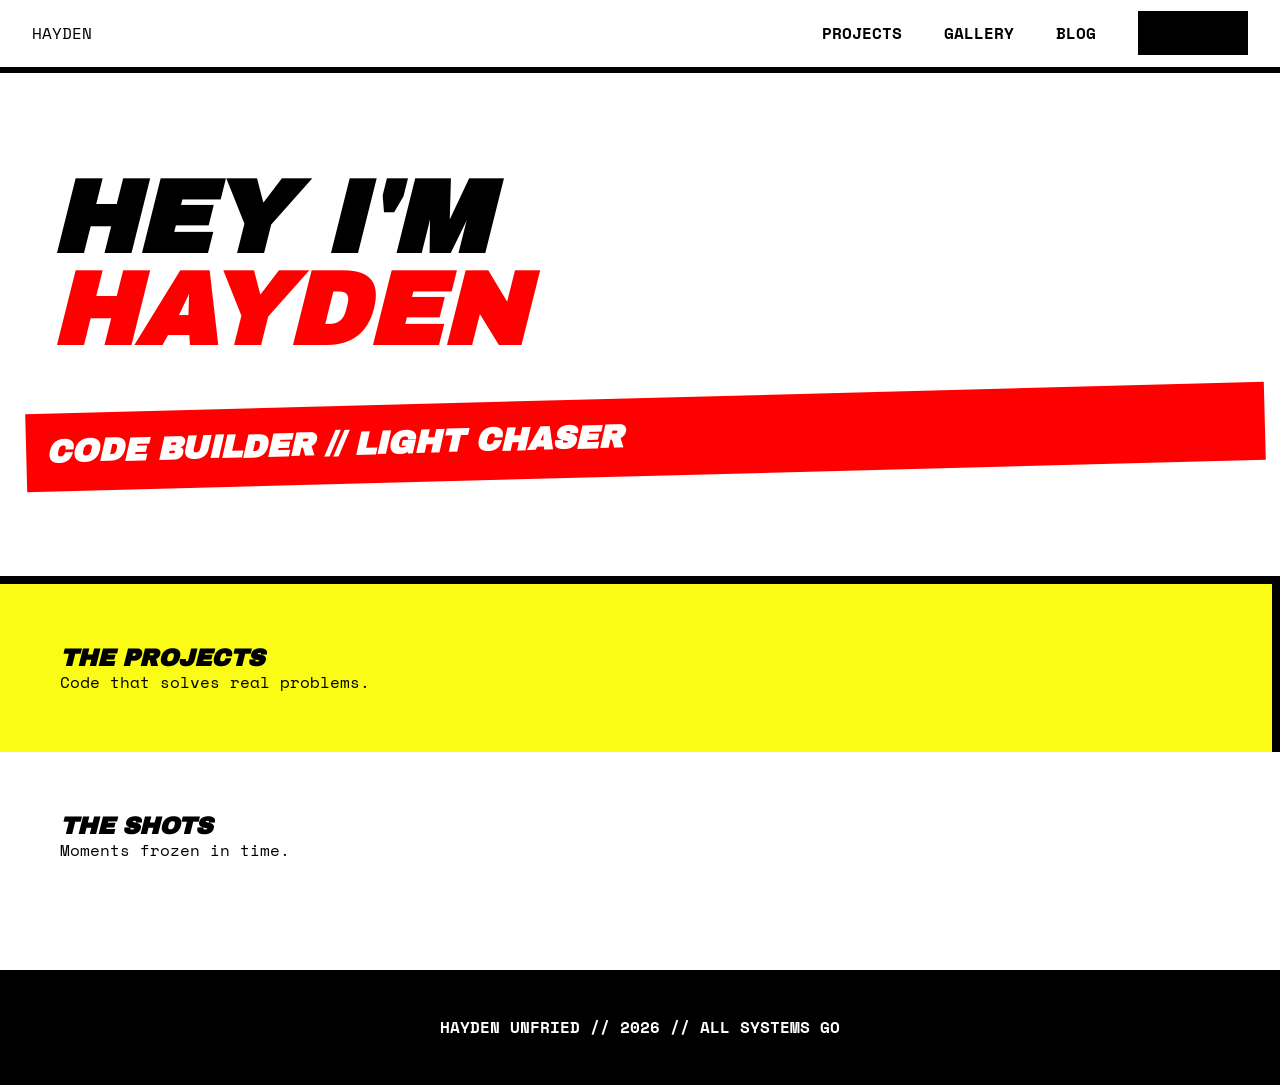
==== index.html @ a91b29b8 "Create index.html" ====
<!DOCTYPE html>
<html lang="en">
<head>
    <meta charset="UTF-8">
    <title>HAYDEN UNFRIED | HOME</title>
    <link rel="stylesheet" href="style.css">
</head>
<body>
    <nav class="nav-bar">
        <div class="logo">HAYDEN</div>
        <div class="nav-links">
            <a href="projects.html">Projects</a>
            <a href="gallery.html">Gallery</a>
            <a href="blog.html">Blog</a>
            <a href="contact.html" class="btn-black">Contact</a>
        </div>
    </nav>

    <header style="padding: 100px 50px; border-bottom: 8px solid black;">
        <h1 style="font-size: 8vw; line-height: 0.9;">HEY I'M <br><span style="color: var(--red);">HAYDEN</span></h1>
        <div class="tilt-bar" style="margin-top: 40px; background: var(--red);">
            <h2 style="font-size: 2rem;">CODE BUILDER // LIGHT CHASER</h2>
        </div>
    </header>

    <section style="display: grid; grid-template-cols: 1fr 1fr;">
        <div style="padding: 60px; background: var(--yellow); border-right: 8px solid black;">
            <h2>THE PROJECTS</h2>
            <p>Code that solves real problems.</p>
        </div>
        <div style="padding: 60px;">
            <h2>THE SHOTS</h2>
            <p>Moments frozen in time.</p>
        </div>
    </section>

    <footer>HAYDEN UNFRIED // 2026 // ALL SYSTEMS GO</footer>
</body>
</html>
---- style.css ----
/* Import Bold and Mono Fonts */
@import url('https://fonts.googleapis.com/css2?family=Archivo+Black&family=Space+Mono:wght@400;700&display=swap');

:root {
    --red: #FF0000;
    --black: #000000;
    --white: #FFFFFF;
    --yellow: #FAFC15;
    --blue: #0047FF;
}

* {
    margin: 0;
    padding: 0;
    box-sizing: border-box;
}

body {
    font-family: 'Space Mono', monospace;
    background-color: var(--white);
    color: var(--black);
    line-height: 1.2;
    overflow-x: hidden;
}

h1, h2, h3 {
    font-family: 'Archivo Black', sans-serif;
    text-transform: uppercase;
    font-style: italic;
}

/* Neo-Brutalist Components */
.nav-bar {
    display: flex;
    justify-content: space-between;
    align-items: center;
    padding: 1.5rem 2rem;
    border-bottom: 6px solid var(--black);
    position: sticky;
    top: 0;
    background: var(--white);
    z-index: 100;
}

.nav-links a {
    text-decoration: none;
    color: var(--black);
    font-weight: 700;
    margin-left: 2rem;
    text-transform: uppercase;
}

.nav-links a:hover { color: var(--red); }

.btn-black {
    background: var(--black);
    color: var(--white);
    padding: 10px 20px;
    border: none;
    cursor: pointer;
}

/* Shadows and Tilts */
.hard-shadow { box-shadow: 8px 8px 0px 0px var(--black); }
.red-shadow { box-shadow: 8px 8px 0px 0px var(--red); }
.yellow-shadow { box-shadow: 10px 10px 0px 0px var(--yellow); }

.tilt-bar {
    background: var(--black);
    color: var(--white);
    padding: 20px;
    transform: rotate(-1.5deg);
    display: inline-block;
    width: 105%;
    margin-left: -2%;
}

footer {
    background: var(--black);
    color: var(--white);
    padding: 3rem;
    text-align: center;
    font-weight: 700;
    margin-top: 50px;
}
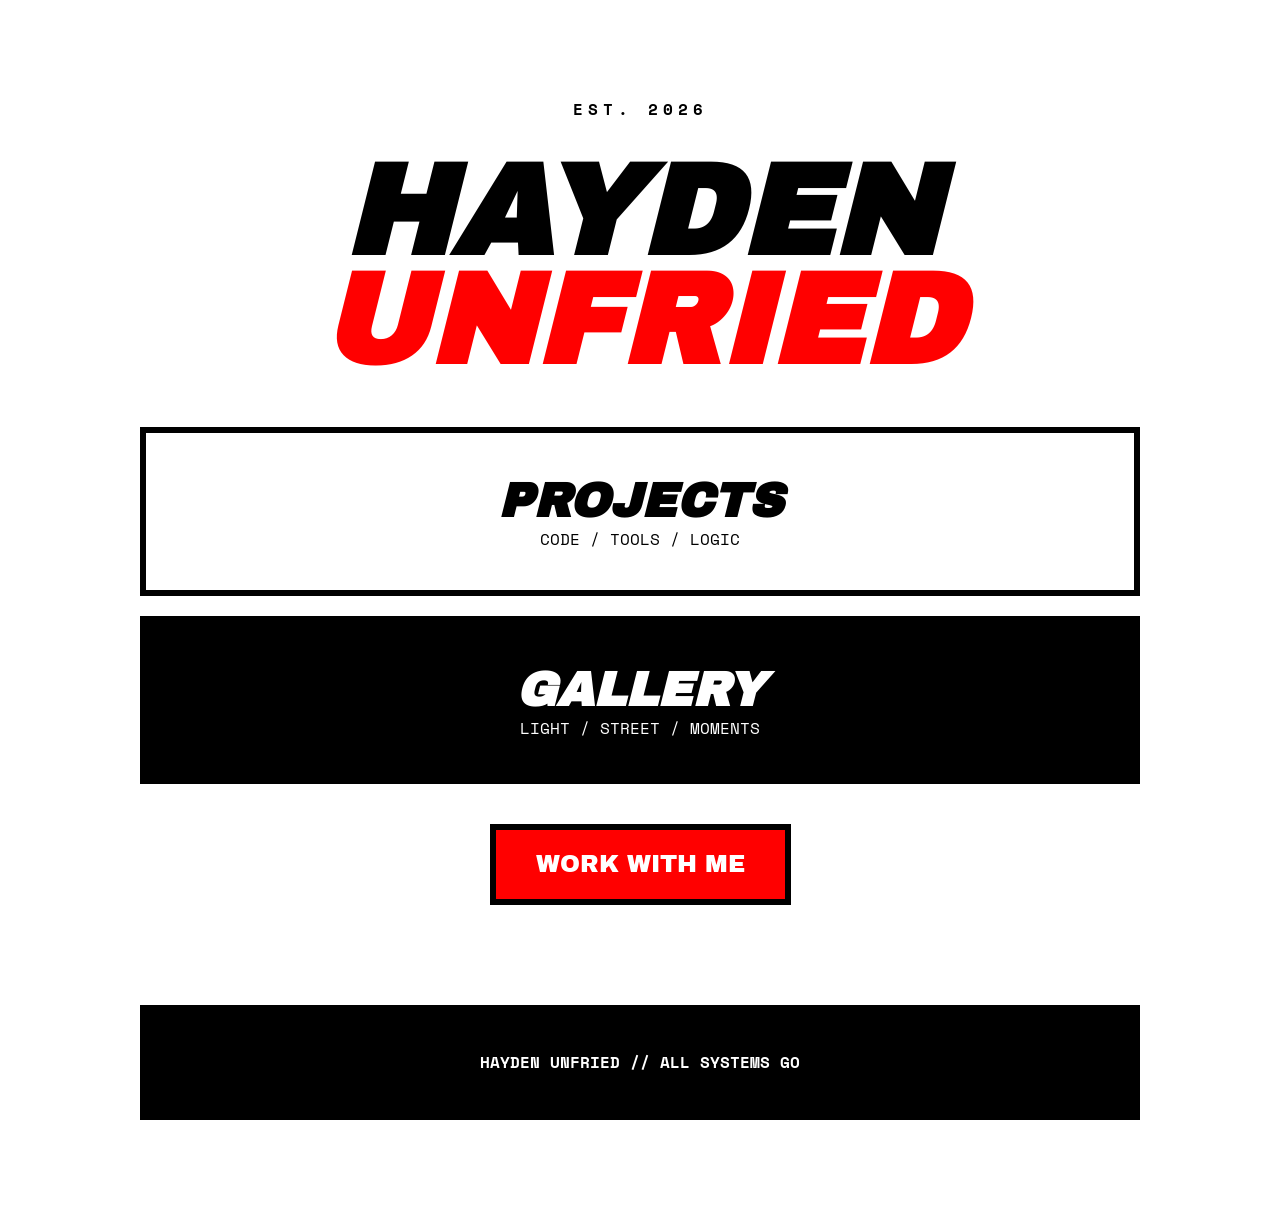
==== commit ca77db08: "Update index.html" ====
--- a/index.html
+++ b/index.html
@@ -1,39 +1,37 @@
 <!DOCTYPE html>
 <html lang="en">
 <head>
-    <meta charset="UTF-8">
-    <title>HAYDEN UNFRIED | HOME</title>
     <link rel="stylesheet" href="style.css">
+    <title>HAYDEN | HOME</title>
 </head>
 <body>
-    <nav class="nav-bar">
-        <div class="logo">HAYDEN</div>
-        <div class="nav-links">
-            <a href="projects.html">Projects</a>
-            <a href="gallery.html">Gallery</a>
-            <a href="blog.html">Blog</a>
-            <a href="contact.html" class="btn-black">Contact</a>
-        </div>
-    </nav>
+    <div class="main-container">
+        <header style="margin-top: 100px;">
+            <p style="font-weight: bold; letter-spacing: 5px;">EST. 2026</p>
+            <h1>HAYDEN<br><span style="color: var(--red);">UNFRIED</span></h1>
+        </header>
 
-    <header style="padding: 100px 50px; border-bottom: 8px solid black;">
-        <h1 style="font-size: 8vw; line-height: 0.9;">HEY I'M <br><span style="color: var(--red);">HAYDEN</span></h1>
-        <div class="tilt-bar" style="margin-top: 40px; background: var(--red);">
-            <h2 style="font-size: 2rem;">CODE BUILDER // LIGHT CHASER</h2>
-        </div>
-    </header>
+        <section style="margin-top: 50px;">
+            <a href="projects.html" style="text-decoration: none; color: black;">
+                <div class="box">
+                    <h2 style="font-size: 3rem;">PROJECTS</h2>
+                    <p>CODE / TOOLS / LOGIC</p>
+                </div>
+            </a>
 
-    <section style="display: grid; grid-template-cols: 1fr 1fr;">
-        <div style="padding: 60px; background: var(--yellow); border-right: 8px solid black;">
-            <h2>THE PROJECTS</h2>
-            <p>Code that solves real problems.</p>
-        </div>
-        <div style="padding: 60px;">
-            <h2>THE SHOTS</h2>
-            <p>Moments frozen in time.</p>
-        </div>
-    </section>
+            <a href="gallery.html" style="text-decoration: none; color: black;">
+                <div class="box" style="background: var(--black); color: white;">
+                    <h2 style="font-size: 3rem;">GALLERY</h2>
+                    <p>LIGHT / STREET / MOMENTS</p>
+                </div>
+            </a>
 
-    <footer>HAYDEN UNFRIED // 2026 // ALL SYSTEMS GO</footer>
+            <a href="contact.html" class="btn-big">WORK WITH ME</a>
+        </section>
+
+        <footer style="margin: 100px 0; font-weight: bold;">
+            HAYDEN UNFRIED // ALL SYSTEMS GO
+        </footer>
+    </div>
 </body>
 </html>
--- a/style.css
+++ b/style.css
@@ -7,6 +7,68 @@
     --white: #FFFFFF;
     --yellow: #FAFC15;
     --blue: #0047FF;
+}@import url('https://fonts.googleapis.com/css2?family=Archivo+Black&family=Space+Mono:wght@700&display=swap');
+
+:root {
+    --red: #FF0000;
+    --black: #000000;
+    --white: #FFFFFF;
+}
+
+* { margin: 0; padding: 0; box-sizing: border-box; }
+
+body {
+    background-color: var(--white);
+    font-family: 'Space Mono', monospace;
+    display: flex;
+    flex-direction: column;
+    align-items: center; /* This centers everything globally */
+}
+
+/* The Container that keeps everything in the middle */
+.main-container {
+    width: 90%;
+    max-width: 1000px;
+    text-align: center;
+}
+
+h1 {
+    font-family: 'Archivo Black', sans-serif;
+    font-size: clamp(3rem, 10vw, 8rem); /* Responsive giant text */
+    text-transform: uppercase;
+    font-style: italic;
+    line-height: 0.85;
+    margin: 40px 0;
+}
+
+.box {
+    border: 6px solid var(--black);
+    padding: 40px;
+    margin: 20px 0;
+    background: var(--white);
+    transition: transform 0.2s ease;
+}
+
+.box:hover {
+    transform: translate(-4px, -4px);
+    box-shadow: 12px 12px 0px 0px var(--red);
+}
+
+.btn-big {
+    display: inline-block;
+    background: var(--red);
+    color: white;
+    padding: 20px 40px;
+    font-family: 'Archivo Black', sans-serif;
+    text-decoration: none;
+    border: 6px solid var(--black);
+    margin-top: 20px;
+    font-size: 1.5rem;
+}
+
+.btn-big:hover {
+    background: var(--black);
+    box-shadow: 8px 8px 0px 0px var(--red);
 }
 
 * {
